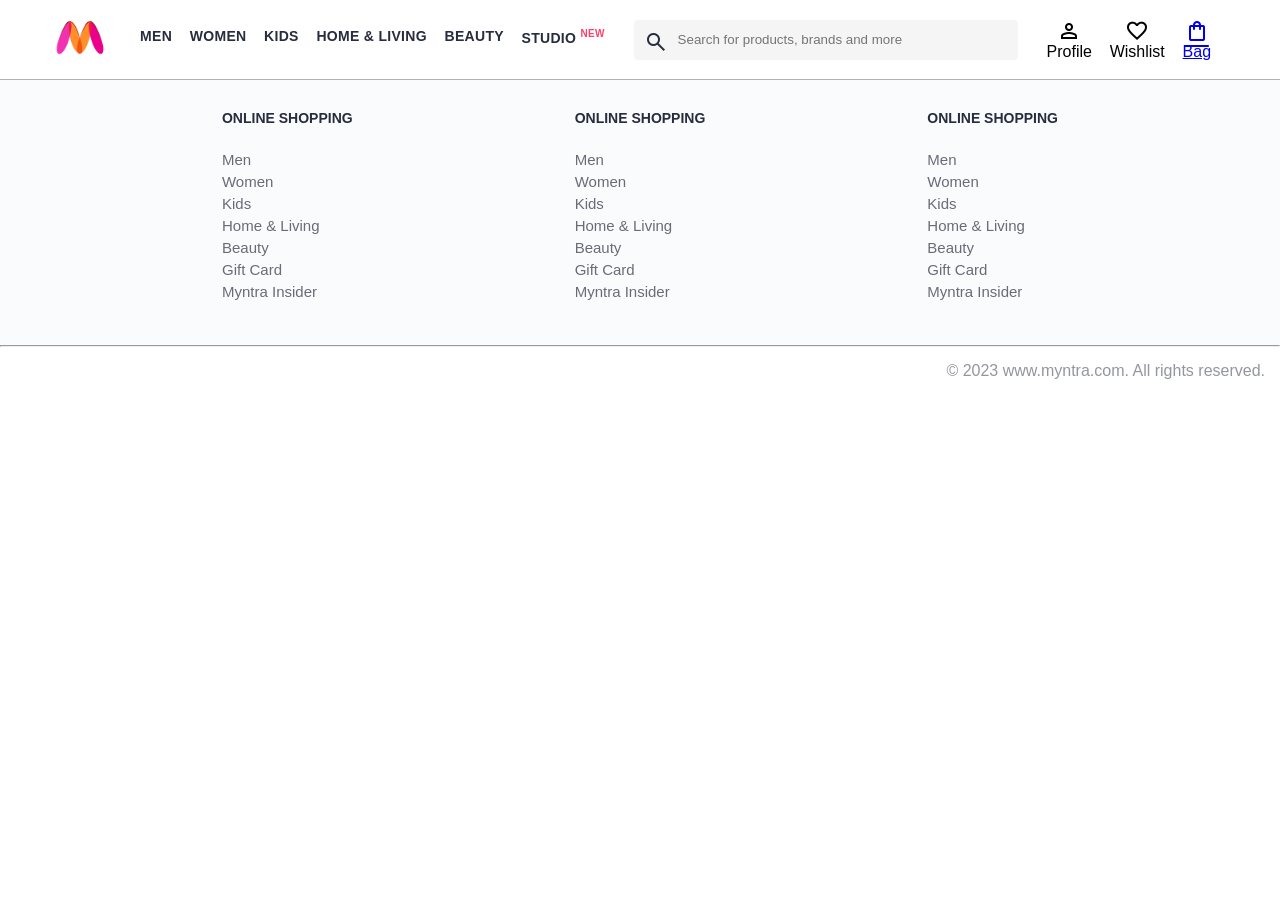
==== Projects/Myntra Functional Clone/index.html @ 134aa45e "done with the todo and advance js" ====
<!DOCTYPE html>
<html lang="en">
<head>
    <title>Myntra Functional Clone</title>
    <link rel="stylesheet" href="css/index.css">
    <link rel="stylesheet" href="https://fonts.googleapis.com/css2?family=Material+Symbols+Outlined:opsz,wght,FILL,GRAD@20..48,100..700,0..1,-50..200" />
</head>
<body>
    <header>
        <div class="logo_container">
            <a href="#"><img class="myntra_home" src="images/myntra_logo.webp" alt="Myntra Home"></a>
        </div>
        <nav class="nav_bar">
            <a href="#">Men</a>
            <a href="#">Women</a>
            <a href="#">Kids</a>
            <a href="#">Home & Living</a>
            <a href="#">Beauty</a>
            <a href="#">Studio <sup>New</sup></a>
        </nav>
        <div class="search_bar">
            <span class="material-symbols-outlined search_icon">search</span>
            <input class="search_input" placeholder="Search for products, brands and more">
        </div>
        <div class="action_bar">
            <div class="action_container">
                <span class="material-symbols-outlined action_icon">person</span>
                <span class="action_name">Profile</span>
            </div>

            <div class="action_container">
                <span class="material-symbols-outlined action_icon">favorite</span>
                <span class="action_name">Wishlist</span>
            </div>

            <a class="action_container" href="pages/bag.html">
                <span class="material-symbols-outlined action_icon">shopping_bag</span>
                <span class="action_name">Bag</span>
            </a>
        </div>
    </header>
    <main>
    </main>
    <footer>
        <div class="footer_container">
            <div class="footer_column">
                <h3>ONLINE SHOPPING</h3>

                <a href="#">Men</a>
                <a href="#">Women</a>
                <a href="#">Kids</a>
                <a href="#">Home & Living</a>
                <a href="#">Beauty</a>
                <a href="#">Gift Card</a>
                <a href="#">Myntra Insider</a>
            </div>

            <div class="footer_column">
                <h3>ONLINE SHOPPING</h3>

                <a href="#">Men</a>
                <a href="#">Women</a>
                <a href="#">Kids</a>
                <a href="#">Home & Living</a>
                <a href="#">Beauty</a>
                <a href="#">Gift Card</a>
                <a href="#">Myntra Insider</a>
            </div>

            <div class="footer_column">
                <h3>ONLINE SHOPPING</h3>

                <a href="#">Men</a>
                <a href="#">Women</a>
                <a href="#">Kids</a>
                <a href="#">Home & Living</a>
                <a href="#">Beauty</a>
                <a href="#">Gift Card</a>
                <a href="#">Myntra Insider</a>
            </div>
        </div>
        <hr>

        <div class="copyright">
            © 2023 www.myntra.com. All rights reserved.
        </div>
    </footer>
</body>
</html>
---- Projects/Myntra Functional Clone/css/index.css ----
/***************** Item Page CSS **************************/
/*.action_container {
    text-decoration: none;
}
a.action_container:link {
    color:black;
}
.item-details {
    cursor: pointer;
    width: 250px;
    margin: 10px;
}
.stars {
    font-size: 12px;
    font-weight: 700;
    text-align: left;
}
.company {
    font-size: 18px;
    font-weight: 700;
    line-height: 1;
    color: #282c3f;
    margin-bottom: 6px;
    overflow: hidden;
    text-overflow: ellipsis;
    white-space: nowrap;
    margin-top: 20px;
}
.item-name {
    color: #535766;
    font-size: 16px;
    line-height: 1;
    margin-bottom: 0;
    margin-top: 0;
    overflow: hidden;
    text-overflow: ellipsis;
    white-space: nowrap;
    font-weight: 400;
    display: block;
}
.price-container {
    margin-top: 10px;
}
.current-price {
    font-size: 14px;
    font-weight: 700;
    color: #282c3f;
}
.original-price {
    text-decoration: line-through;
    color: #7e818c;
    font-weight: 400;
    margin-left: 5px;
    font-size: 12px;
}
.discount-percentage {
    color: #ff905a;
    font-weight: 400;
    font-size: 12px;
    margin-left: 5px;
}
.btn-bag {
    background-color: lightgreen;
    border: none;
    padding: 5px 15px;
    border-radius: 10px;
    width: 100%;
    margin-top: 7px;
    font-size: 20px;
    cursor: pointer;
}
.bag-items {
    background-color: #f16565;
    white-space: nowrap;
    text-align: center;
    line-height: 18px;
    padding: 0 6px;
    height: 18px;
    position: relative;
    border-radius: 50%;
    font-size: 12px;
    color: #fff;
    left: 13px;
    top: -44px;
    font-weight: 700;
    cursor: pointer;
}*/

* {
    margin: 0;
    padding: 0;
    font-family: Assistant,-apple-system,BlinkMacSystemFont,Segoe UI,Roboto,Helvetica,Arial,sans-serif;
    box-sizing: border-box;
}
header {
    display: flex;
    background-color: #ffffff;
    height: 80px;
    justify-content: space-between;
    align-items: center;
    border-bottom: 1px solid #b6b1b1;
}
.myntra_home {
    height: 45px;
}
.logo_container {
    margin-left: 4%;
}
.action_bar {
    margin-right: 4%;
}
.nav_bar {
    display: flex;
    min-width: 500px;
    justify-content: space-evenly;
}
.nav_bar a {
    font-size: 14px;
    letter-spacing: .3px;
    color: #282c3f;
    font-weight: 700;
    text-transform: uppercase;
    text-decoration: none;
    padding: 28px 0;
    border-bottom: 5px solid #ffffff;
}
.nav_bar a:hover {
    border-bottom: 4px solid #f54e77;
}

.nav_bar a sup {
    color: #ff3f6c;
    font-size: 10px;
}

.search_bar {
    height: 40px;
    min-width: 200px;
    width: 30%;
    display: flex;
    align-items: center;
}
.search_icon {
    box-sizing: content-box;
    height: 20px;
    padding: 10px;

    background-color: #f5f5f6;
    color: #282c3f;
    font-weight: 300;
    border-radius: 4px 0 0 4px;
}
.search_input {
    color: #696e79;
    background-color: #f5f5f6;
    flex-grow: 1;
    height: 40px;
    border: 0;
    border-radius: 0 4px 4px 0;
}

.action_bar {
    display: flex;
    min-width: 200px;
    justify-content: space-evenly;
}

.action_container {
    display: flex;
    flex-direction: column;
    align-items: center;
}

/* Main section */
.banner_container {
    margin: 40px 0;
}
.banner_image {
    width: 100%;
}

.category_heading {
    text-transform: uppercase;
    color: #3e4152;
    letter-spacing: .15em;
    font-size: 1.8em;
    margin: 50px 0 10px 30px;
    max-height: 5em;
    font-weight: 700;
}

.category-items {
    width: 80%;
    margin: 50px 10%;
    display: flex;
    flex-wrap: wrap;
    justify-content: space-evenly;
}

.sale_item {
    width: 250px;
}

.footer_container {
    padding: 30px 0px 40px 0px;
    background: #FAFBFC;
    display: flex;
    justify-content: space-evenly;
}

.footer_column {
    display: flex;
    flex-direction: column;
}

.footer_column h3 {
    color: #282c3f;
    font-size: 14px;
    margin-bottom: 25px;
}

.footer_column a {
    color: #696b79;
    font-size: 15px;
    text-decoration: none;
    padding-bottom: 5px;
}

.copyright {
    color: #94969f;
    text-align: end;
    padding: 15px;
}
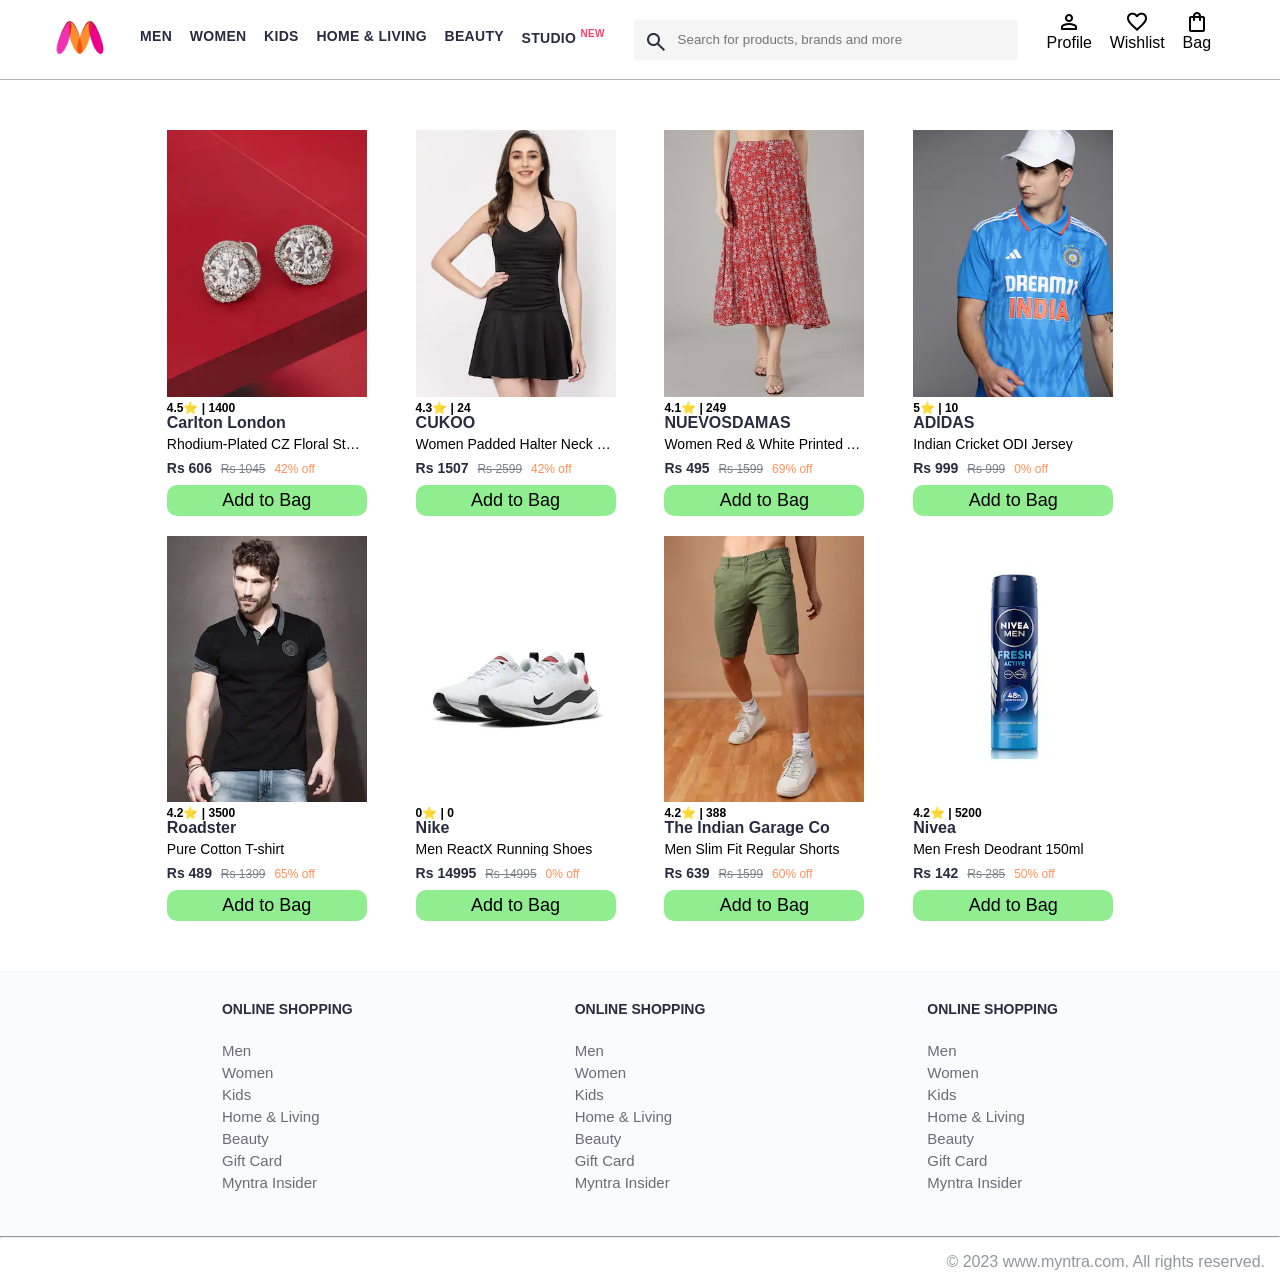
==== commit 9f066394: "Myntra functional clone completed" ====
--- a/Projects/Myntra Functional Clone/index.html
+++ b/Projects/Myntra Functional Clone/index.html
@@ -1,89 +1,105 @@
-<!DOCTYPE html>
+<!doctype html>
 <html lang="en">
-<head>
+  <head>
     <title>Myntra Functional Clone</title>
-    <link rel="stylesheet" href="css/index.css">
-    <link rel="stylesheet" href="https://fonts.googleapis.com/css2?family=Material+Symbols+Outlined:opsz,wght,FILL,GRAD@20..48,100..700,0..1,-50..200" />
-</head>
-<body>
+    <link rel="stylesheet" href="css/index.css" />
+    <link
+      rel="stylesheet"
+      href="https://fonts.googleapis.com/css2?family=Material+Symbols+Outlined:opsz,wght,FILL,GRAD@20..48,100..700,0..1,-50..200"
+    />
+  </head>
+  <body>
     <header>
-        <div class="logo_container">
-            <a href="#"><img class="myntra_home" src="images/myntra_logo.webp" alt="Myntra Home"></a>
+      <div class="logo_container">
+        <a href="#"
+          ><img
+            class="myntra_home"
+            src="images/myntra_logo.webp"
+            alt="Myntra Home"
+        /></a>
+      </div>
+      <nav class="nav_bar">
+        <a href="#">Men</a>
+        <a href="#">Women</a>
+        <a href="#">Kids</a>
+        <a href="#">Home & Living</a>
+        <a href="#">Beauty</a>
+        <a href="#">Studio <sup>New</sup></a>
+      </nav>
+      <div class="search_bar">
+        <span class="material-symbols-outlined search_icon">search</span>
+        <input
+          class="search_input"
+          placeholder="Search for products, brands and more"
+        />
+      </div>
+      <div class="action_bar">
+        <div class="action_container">
+          <span class="material-symbols-outlined action_icon">person</span>
+          <span class="action_name">Profile</span>
         </div>
-        <nav class="nav_bar">
-            <a href="#">Men</a>
-            <a href="#">Women</a>
-            <a href="#">Kids</a>
-            <a href="#">Home & Living</a>
-            <a href="#">Beauty</a>
-            <a href="#">Studio <sup>New</sup></a>
-        </nav>
-        <div class="search_bar">
-            <span class="material-symbols-outlined search_icon">search</span>
-            <input class="search_input" placeholder="Search for products, brands and more">
+
+        <div class="action_container">
+          <span class="material-symbols-outlined action_icon">favorite</span>
+          <span class="action_name">Wishlist</span>
         </div>
-        <div class="action_bar">
-            <div class="action_container">
-                <span class="material-symbols-outlined action_icon">person</span>
-                <span class="action_name">Profile</span>
-            </div>
 
-            <div class="action_container">
-                <span class="material-symbols-outlined action_icon">favorite</span>
-                <span class="action_name">Wishlist</span>
-            </div>
-
-            <a class="action_container" href="pages/bag.html">
-                <span class="material-symbols-outlined action_icon">shopping_bag</span>
-                <span class="action_name">Bag</span>
-            </a>
-        </div>
+        <a class="action_container" href="pages/bag.html">
+          <span class="material-symbols-outlined action_icon"
+            >shopping_bag</span>
+          <span class="action_name">Bag</span>
+           <span class="bag-item-count"></span>
+          
+        </a>
+      </div>
     </header>
     <main>
+      <div class="items-container"></div>
     </main>
     <footer>
-        <div class="footer_container">
-            <div class="footer_column">
-                <h3>ONLINE SHOPPING</h3>
+      <div class="footer_container">
+        <div class="footer_column">
+          <h3>ONLINE SHOPPING</h3>
 
-                <a href="#">Men</a>
-                <a href="#">Women</a>
-                <a href="#">Kids</a>
-                <a href="#">Home & Living</a>
-                <a href="#">Beauty</a>
-                <a href="#">Gift Card</a>
-                <a href="#">Myntra Insider</a>
-            </div>
+          <a href="#">Men</a>
+          <a href="#">Women</a>
+          <a href="#">Kids</a>
+          <a href="#">Home & Living</a>
+          <a href="#">Beauty</a>
+          <a href="#">Gift Card</a>
+          <a href="#">Myntra Insider</a>
+        </div>
 
-            <div class="footer_column">
-                <h3>ONLINE SHOPPING</h3>
+        <div class="footer_column">
+          <h3>ONLINE SHOPPING</h3>
 
-                <a href="#">Men</a>
-                <a href="#">Women</a>
-                <a href="#">Kids</a>
-                <a href="#">Home & Living</a>
-                <a href="#">Beauty</a>
-                <a href="#">Gift Card</a>
-                <a href="#">Myntra Insider</a>
-            </div>
+          <a href="#">Men</a>
+          <a href="#">Women</a>
+          <a href="#">Kids</a>
+          <a href="#">Home & Living</a>
+          <a href="#">Beauty</a>
+          <a href="#">Gift Card</a>
+          <a href="#">Myntra Insider</a>
+        </div>
 
-            <div class="footer_column">
-                <h3>ONLINE SHOPPING</h3>
+        <div class="footer_column">
+          <h3>ONLINE SHOPPING</h3>
 
-                <a href="#">Men</a>
-                <a href="#">Women</a>
-                <a href="#">Kids</a>
-                <a href="#">Home & Living</a>
-                <a href="#">Beauty</a>
-                <a href="#">Gift Card</a>
-                <a href="#">Myntra Insider</a>
-            </div>
+          <a href="#">Men</a>
+          <a href="#">Women</a>
+          <a href="#">Kids</a>
+          <a href="#">Home & Living</a>
+          <a href="#">Beauty</a>
+          <a href="#">Gift Card</a>
+          <a href="#">Myntra Insider</a>
         </div>
-        <hr>
+      </div>
+      <hr />
 
-        <div class="copyright">
-            © 2023 www.myntra.com. All rights reserved.
-        </div>
+      <div class="copyright">© 2023 www.myntra.com. All rights reserved.</div>
     </footer>
-</body>
-</html>+    <script></script>
+    <script src="data/items.js"></script>
+    <script src="scripts/index.js"></script>
+  </body>
+</html>
--- a/Projects/Myntra Functional Clone/css/index.css
+++ b/Projects/Myntra Functional Clone/css/index.css
@@ -189,7 +189,7 @@
     font-weight: 700;
 }
 
-.category-items {
+.category-items, .items-container{
     width: 80%;
     margin: 50px 10%;
     display: flex;
@@ -230,4 +230,118 @@
     color: #94969f;
     text-align: end;
     padding: 15px;
+}
+
+
+.items-container {
+  width: 80%;
+  margin: 40px 10%;
+  display: flex;
+  flex-wrap: wrap;
+  justify-content: space-evenly;
+ }
+
+.item-container{
+  width: 200px;
+  margin: 10px;
+}
+
+.item-image{
+  width: 100%;
+}
+
+.rating{
+ font-size: 12px;
+ font-weight: 700;
+}
+
+.company-name{
+
+    font-size: 16px;
+    font-weight: 700;
+    line-height: 1;
+    color: #282c3f;
+    margin-bottom: 6px;
+    overflow: hidden;
+    text-overflow: ellipsis;
+    white-space: nowrap;
+
+}
+
+
+
+.item-name{
+    font-size: 14px;
+    line-height: 1;
+    margin-bottom: 0;
+    margin-top: 0;
+    overflow: hidden;
+    text-overflow: ellipsis;
+    white-space: nowrap;
+    font-weight: 400;
+    display: block;
+}
+
+.price{
+    margin-top: 10px;
+    font-size: 14px;
+    line-height: 15px;
+    color: #282c3f;
+    white-space: nowrap;
+}
+
+.current-price{
+
+    font-size: 14px;
+    font-weight: 700;
+    color: #282c3f;
+}
+
+.original-price{
+    text-decoration: line-through;
+    color: #7e818c;
+    font-weight: 400;
+    margin-left: 5px;
+    font-size: 12px;
+}
+
+.discount{
+    color: #ff905a;
+    font-weight: 400;
+    font-size: 12px;
+    margin-left: 5px;
+}
+
+.btn-add-bag{
+ margin-top: 8px;
+ font-size: 18px;
+ width: 100%;
+ background-color: lightgreen;
+ border: none;
+ padding: 5px 15px;
+ border-radius: 10px;
+ cursor: pointer;
+}
+.bag-item-count{
+ background-color: #f16565;
+ white-space: nowrap;
+ text-align: center;
+ line-height: 18px;
+ padding: 0 6px;
+ height: 18px;
+ position: relative;
+ border-radius: 50%;
+ font-size: 12px;
+ color: #fff;
+ left: 13px;
+ top: -44px;
+ font-weight: 700;
+ cursor: pointer;
+}
+
+.action_container {
+    text-decoration: none;
+}
+a.action_container:link {
+    color:black;
 }
